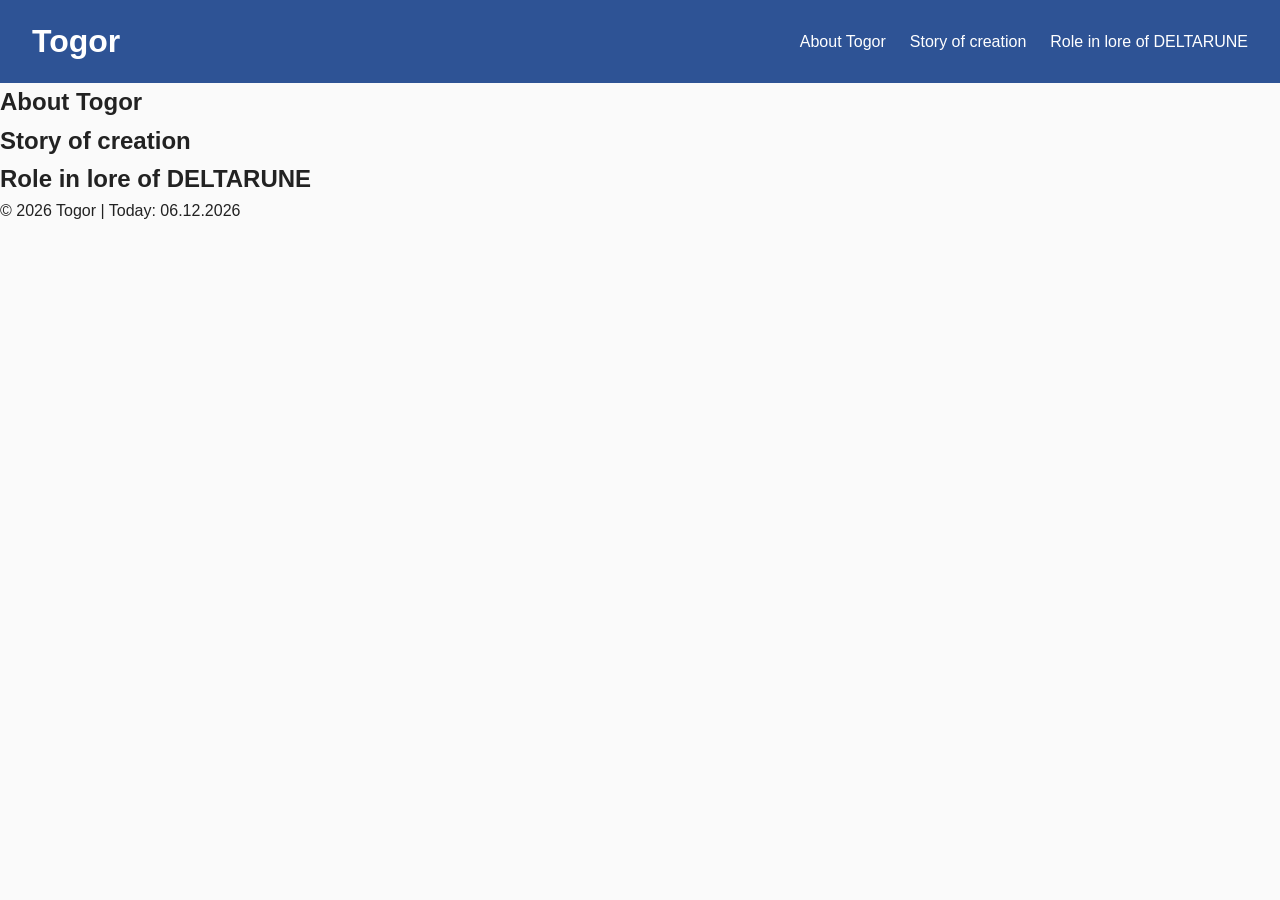
==== Togor.html @ 7e12034c "Grid-сетка + адаптивность + бургер-меню" ====
<!doctype HTML>
<HTML lang="ru">
<HEAD>
 <meta charset="utf-8">
 <meta name="viewport" content="width=device-width, initial-scale=1.0">
<TITLE>Togor</TITLE>
<link rel="stylesheet" href="Togor.css">
</HEAD>
<BODY>
 <header>
<h1>Togor</h1>
<button class="burger" id="burger-btn" aria-label="Открыть меню">
Меню ☰
</button>
<nav>
 <a href="#bio">About Togor</a>
 <a href="#story">Story of creation</a>
 <a href="#role">Role in lore of DELTARUNE</a>
</nav>
 </header>
<main>
 <section id="bio">
  <h2>About Togor</h2>
  <p> </p>
 </section>

 <section id="story">
  <h2>Story of creation</h2>
  <p> </p>
 </section>

 <section id="role">
  <h2>Role in lore of DELTARUNE</h2>
  <p> </p>
 </section>
</main>

<footer>
 <p>&copy; 2026 Togor | Today: <span id="today"></span></p>
</footer>
<script src="Togor.js"></script>
</BODY>
</HTML>
---- Togor.css ----
* {
 margin: 0;
 padding: 0;
 box-sizing: border-box;
}

body {
 font-family: "Segoe ui", Arial, sans-serif;
 line-height: 1.6;
 color: #222;
 background-color: #fafafa;
}

:root{
 --color-primary: #2e5395;
 --color-accent: #f2a154;
 --color-bg-light: #eaf1fb;
}

header {
 display: flex;
 justify-content: space-between;
  align-items: center;
  padding: 1rem 2rem;
  background-color: var(--color-primary);
  color: white;
}

nav{
  display: flex;
  gap: 1.5rem;
}

nav a{
   color: white;
  text-decoration: none;
  font-weight: 500;
}

projects-grid {
  display: grid;
  grid-template-columns: repeat(auto-fit, minmax(260px, 1fr));
  gap: 1.5rem;
}

.projects-grid article {
  flex: 1 1 280px;
  background: white;
  border-radius: 8px;
  padding: 1.5rem;
  box-shadow: 0 2px 8px rgba(0,0,0,0.08);
}

nav a.active {
  text-decoration: underline;
  color: var(--color-accent);
}

.burger {
  display: none;
  font-size: 1.8rem;
  background: none;
  border: none;
  color: white;
  cursor: pointer;
}

@media (max-width: 768px) {
  .burger {
    display: block;
  }

  nav {
    display: none;
    flex-direction: column;
    position: absolute;
    top: 60px;
    right: 0;
    background: var(--color-primary);
    width: 100%;
    padding: 1rem;
  }

  nav.open {
    display: flex;
  }
}
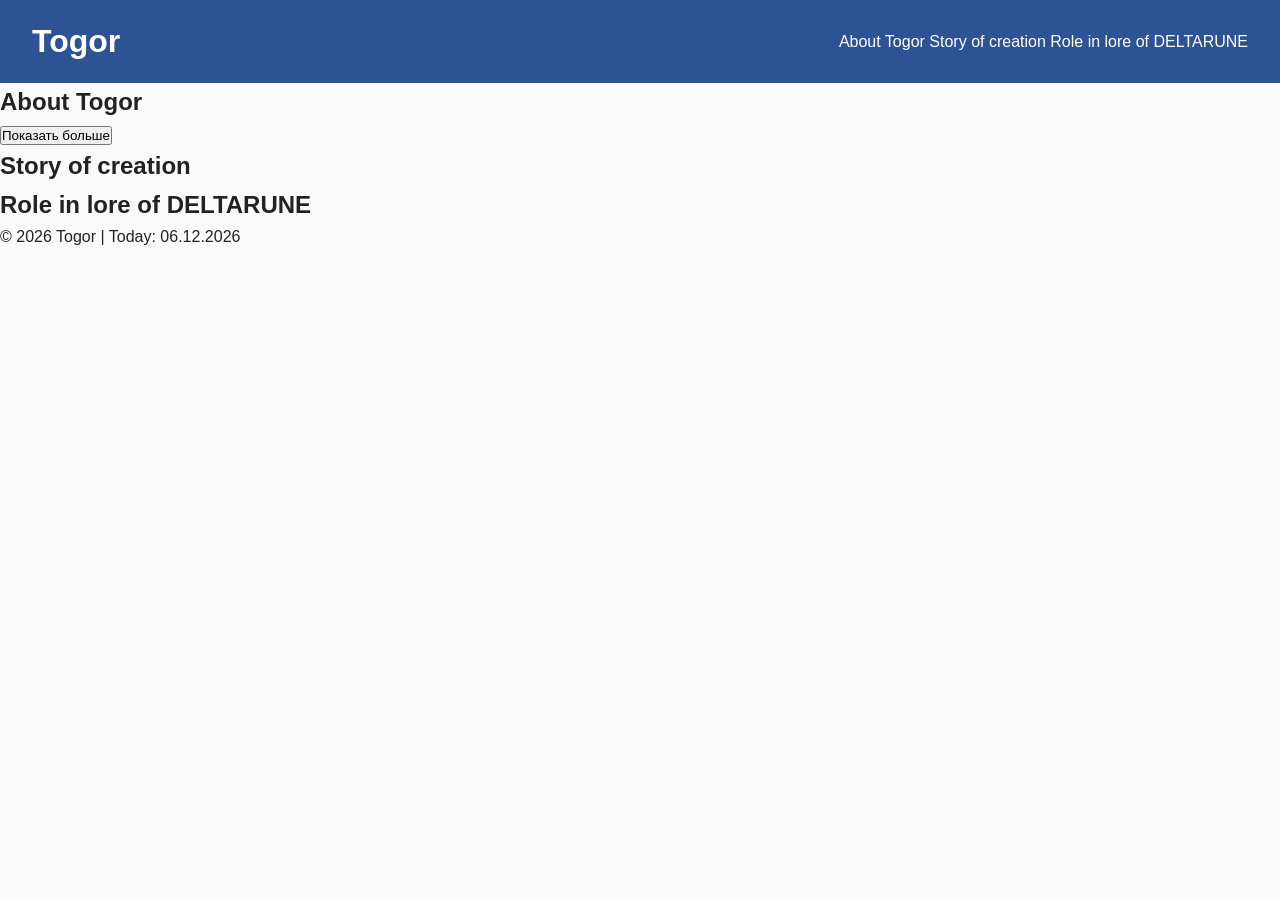
==== commit 63d08526: "Анимация навигационных ссылок и кнопка" ====
--- a/Togor.html
+++ b/Togor.html
@@ -22,6 +22,11 @@
  <section id="bio">
   <h2>About Togor</h2>
   <p> </p>
+  <div class="extra-info" id="extra-info">
+  <p>Дополнительный текст о себе, который раскрывается по клику...</p>
+</div>
+<button id="toggle-btn">Показать больше</button>
+
  </section>
 
  <section id="story">
--- a/Togor.css
+++ b/Togor.css
@@ -26,18 +26,15 @@
   color: white;
 }
 
-nav{
-  display: flex;
-  gap: 1.5rem;
-}
-
 nav a{
+  transition: color 2s ease;
    color: white;
   text-decoration: none;
   font-weight: 500;
+  
 }
 
-projects-grid {
+.projects-grid {
   display: grid;
   grid-template-columns: repeat(auto-fit, minmax(260px, 1fr));
   gap: 1.5rem;
@@ -85,3 +82,17 @@
     display: flex;
   }
 }
+
+nav a:hover {
+  color: var(--color-accent);
+}
+
+.extra-info {
+  max-height: 0;
+  overflow: hidden;
+  transition: max-height 0.4s ease;
+}
+
+.extra-info.expanded {
+  max-height: 500px;
+}
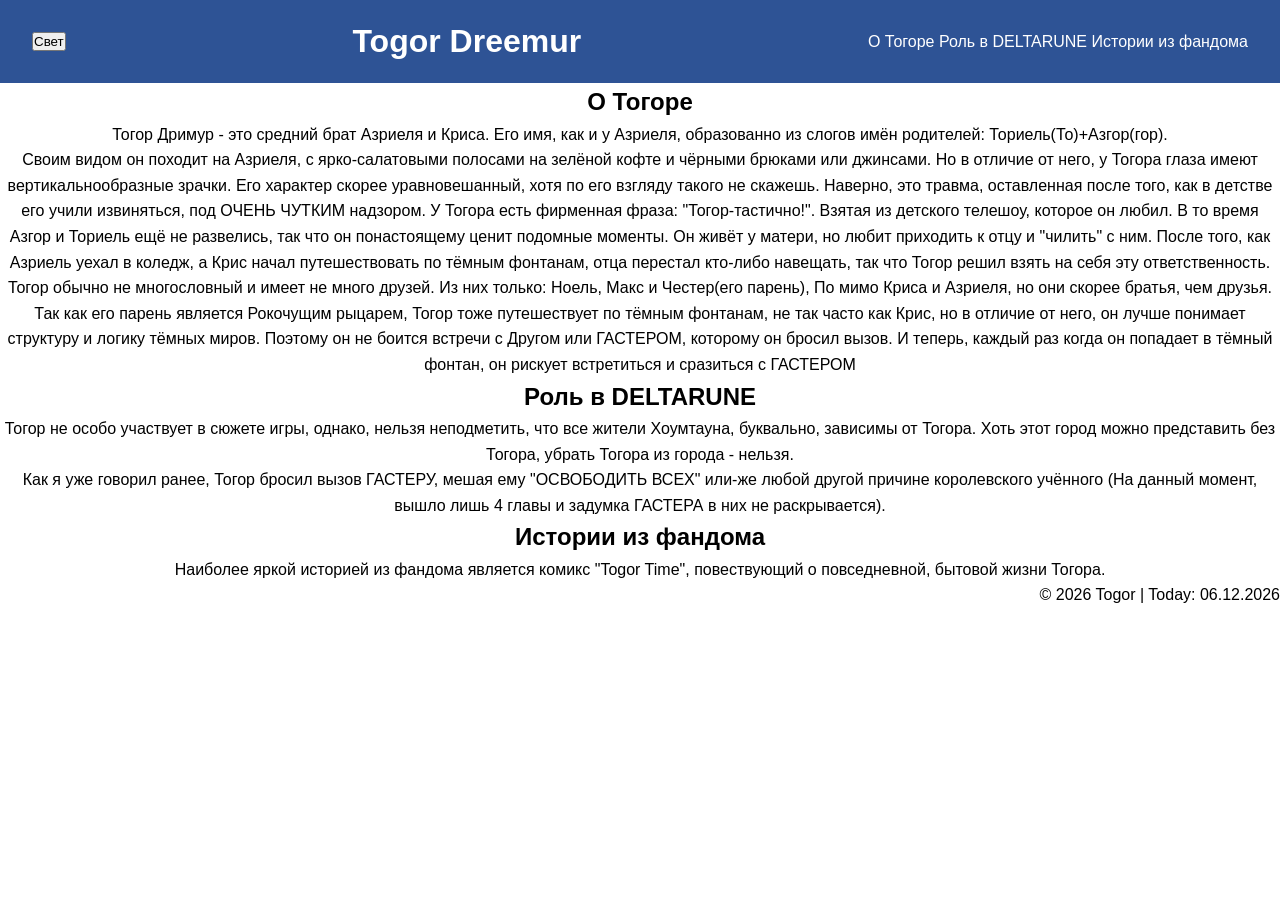
==== commit 8bf1994b: "Add files via upload" ====
--- a/Togor.html
+++ b/Togor.html
@@ -1,48 +1,82 @@
 <!doctype HTML>
 <HTML lang="ru">
 <HEAD>
+
  <meta charset="utf-8">
  <meta name="viewport" content="width=device-width, initial-scale=1.0">
-<TITLE>Togor</TITLE>
+
+ <TITLE>Togor</TITLE>
+
 <link rel="stylesheet" href="Togor.css">
+
 </HEAD>
 <BODY>
  <header>
-<h1>Togor</h1>
+  <button id="theme-toggle" aria-label="Переключить тему">Свет</button>
+
+  <h1><span id="HEAD"></span></h1>
+
 <button class="burger" id="burger-btn" aria-label="Открыть меню">
 Меню ☰
 </button>
+
 <nav>
- <a href="#bio">About Togor</a>
- <a href="#story">Story of creation</a>
- <a href="#role">Role in lore of DELTARUNE</a>
+ <a href="#bio"><span id="bio"></span></a>
+ <a href="#role"><span id="role"></span></a>
+ <a href="#story"><span id="story"></span></a>
 </nav>
  </header>
+
 <main>
+  <div class="about" id="about">
  <section id="bio">
-  <h2>About Togor</h2>
-  <p> </p>
-  <div class="extra-info" id="extra-info">
-  <p>Дополнительный текст о себе, который раскрывается по клику...</p>
-</div>
-<button id="toggle-btn">Показать больше</button>
+    <h2>О Тогоре</h2>
+  <p>Тогор Дримур - это средний брат Азриеля и Криса. Его имя, как и у Азриеля, образованно из слогов имён родителей: Ториель(То)+Азгор(гор).</p> 
+  <p>Своим видом он походит на Азриеля, с ярко-салатовыми полосами на зелёной кофте и чёрными брюками или джинсами. Но в отличие от него, у Тогора глаза имеют вертикальнообразные зрачки. Его характер скорее уравновешанный, хотя по его взгляду такого не скажешь. Наверно, это травма, оставленная после того, как в детстве его учили извиняться, под ОЧЕНЬ ЧУТКИМ надзором. У Тогора есть фирменная фраза: "Тогор-тастично!". Взятая из детского телешоу, которое он любил. В то время Азгор и Ториель ещё не развелись, так что он понастоящему ценит подомные моменты. Он живёт у матери, но любит приходить к отцу и "чилить" с ним. После того, как Азриель уехал в коледж, а Крис начал путешествовать по тёмным фонтанам, отца перестал кто-либо навещать, так что Тогор решил взять на себя эту ответственность.</p>
+  <p>Тогор обычно не многословный и имеет не много друзей. Из них только: Ноель, Макс и Честер(его парень), По мимо Криса и Азриеля, но они скорее братья, чем друзья.</p>
+  <p>Так как его парень является Рокочущим рыцарем, Тогор тоже путешествует по тёмным фонтанам, не так часто как Крис, но в отличие от него, он лучше понимает структуру и логику тёмных миров. Поэтому он не боится встречи с Другом или ГАСТЕРОМ, которому он бросил вызов. И теперь, каждый раз когда он попадает в тёмный фонтан, он рискует встретиться и сразиться с ГАСТЕРОМ</p>
+ </section>
 
+ <section id="role">
+    <h2>Роль в DELTARUNE</h2>
+  <p>Тогор не особо участвует в сюжете игры, однако, нельзя неподметить, что все жители Хоумтауна, буквально, зависимы от Тогора. Хоть этот город можно представить без Тогора, убрать Тогора из города - нельзя.</p>
+  <p>Как я уже говорил ранее, Тогор бросил вызов ГАСТЕРУ, мешая ему "ОСВОБОДИТЬ ВСЕХ" или-же любой другой причине королевского учённого (На данный момент, вышло лишь 4 главы и задумка ГАСТЕРА в них не раскрывается).</p>
  </section>
 
  <section id="story">
-  <h2>Story of creation</h2>
-  <p> </p>
+    <h2>Истории из фандома</h2>
+  <p>Наиболее яркой историей из фандома является комикс "Togor Time", повествующий о повседневной, бытовой жизни Тогора.</p>
+</section>
+</div>
+
+<div class="dark" id="dark">
+ <section id="bio">
+    <h2>Dark</h2>
+  <p>Доктор W.D. Gaster - является бывшим королевским учённым, предпологаемым отцом Санса и Папируса.</p>
+  <p>После инцидента во время предпологаемого эксперимента №17, он физически умер в "реальном" мире, слившись со вселенной, он выпал за пределы пространства и времени. Из-за чего, навсегда утратил свои внешний вид и речь.Теперь доктор W.D Gaster лишь наблюдает за действиями своего мира, иногда проводя свои эксперименты. Осознание этого - пугает.</p>
+  <p>Но хоть доктор и утратил свою физическую форму, иногда (в очень редких случаях) его можно найти. Пробегая мимо какой-нибудь стены, можно заметить совсем непреметную дверцу, как буд-то потерявшую свои цвета. За ней находится такая-же, бесцветная комната 8х8 метров. В ней, по середине, будет стоять сам ГАСТЕР. Его текущий вид оставляет желать лучшего, в его форме хоть и читаются человеческие черты, но из-за непропорцианального размера и, крайне, не устойчевого состояния, он предстаёт чем-то неизвестным, чем-то устрашающим, чем-то неживым, но существующим. В этой комнате доктор W.D.</p>
+  <p>В этой комнате, он ведёт себя довольно нейтрально, не показывая никакой реакции на ваши действия. Однако, при попытке подойти к нему, его лицо скорчится в неописуемой эмоции, то-ли в ужасе, то-ли в удивлении, то-ли в злорадствовании и, то-ли с криком, то-ли с чем, он исчезнет, растворится в пространстве, будто его и не было, не существовало. При попытке атакавать его, предмет просто пройдёт сквозь него, не нанеся хоть малеёшего повреждения.</p>
+  <p>Выйти из комнаты - можно, но как-только вы выйдите, вы не сможете обнаружить вход. Как будто её и не было вовсе, как будто её и не существовало вообще.</p>
  </section>
 
  <section id="role">
-  <h2>Role in lore of DELTARUNE</h2>
-  <p> </p>
+    <h2>Darker</h2>
+  <p>Друг - является совсем не изученной сущностью. Известно лишь, что она никогда не демонстрирует прямого контакта. Осознание того, что оно следит за вами, шокирует ваш мозг, будто бы Друг всегда наблюдал за вами, будто вы жертва и Друг уже готов вас поимать. Но не паникуйте, ещё не было зафиксированных случаев, когда Друг нападал на кого-то.</p>
+  <p>Оно имеет внешнесть кота (по словам одного из представителей "тёмных"), хотя сходства только в ушах и в наличии хвоста. Его тело не возможно описать, ведь Друг может менять её по собственному желанию. Его тело имеет 3 пары ног (Как у одного из амальгамет), хоть он не разу и не демонстрировал, что пользуется ими. Чаще всего, Друга не возможно увидеть, так как он прячется в темноте, в которой можно заметить лишь его выражение "морды", чаще всего это улыбка, хотя и не было замечено какой-либо другой мимики. Сказав ноги, я имел в виду, что они прикреплены к телу снизу (как у обычных существ), но до сих пор не известно, являются ли эти отростки такавыми.</p>
+  <p>Есть предположение что, Друг связан с W.D. Gaster's, но пока каких-либо подтверждений в пользу этой гипотезы не было.</p>
  </section>
+
+ <section id="story">
+  <h2>Yet Darker</h2>
+  <p>...</p>
+</section>
+</div>
 </main>
 
 <footer>
- <p>&copy; 2026 Togor | Today: <span id="today"></span></p>
+ <p class="right">&copy; 2026 Togor | Today: <span id="today"></span></p>
 </footer>
+
 <script src="Togor.js"></script>
 </BODY>
 </HTML>
--- a/Togor.css
+++ b/Togor.css
@@ -7,8 +7,8 @@
 body {
  font-family: "Segoe ui", Arial, sans-serif;
  line-height: 1.6;
- color: #222;
- background-color: #fafafa;
+ color: black;
+ background-color: white;
 }
 
 :root{
@@ -18,7 +18,7 @@
 }
 
 header {
- display: flex;
+ display:flex;
  justify-content: space-between;
   align-items: center;
   padding: 1rem 2rem;
@@ -26,8 +26,32 @@
   color: white;
 }
 
+h1{
+  color: white;
+}
+
+body.dark-theme h1{
+  color: #0e0e0e;
+}
+
+main{
+background-image: url('img/Togor/\(Togor\)Background.jpg');
+ background-repeat: no-repeat;
+ background-size: contain;
+ background-position: center;
+ text-align: center;
+}
+
+body.dark-theme main{
+  background-image: none;
+}
+
+.right{
+text-align: right;
+}
+
 nav a{
-  transition: color 2s ease;
+  transition: color 0.5s ease;
    color: white;
   text-decoration: none;
   font-weight: 500;
@@ -87,12 +111,46 @@
   color: var(--color-accent);
 }
 
-.extra-info {
+.about {
+  max-height: 500px;
+}
+
+.about.expanded {
+max-height: 0;
+  overflow: hidden;
+}
+
+.dark {
   max-height: 0;
   overflow: hidden;
-  transition: max-height 0.4s ease;
 }
 
-.extra-info.expanded {
+.dark.expanded {
   max-height: 500px;
 }
+
+body.dark-theme {
+  background-color: black;
+  background-image: url('img/Dark/Titan\ Eyes\ from\ DELTARUNE.jpg');
+  background-repeat: no-repeat;
+ background-position: bottom center;
+ background-size: contain;
+  color: #eaeaea;
+}
+
+body.dark-theme header {
+  background-color: #0e0e0e;
+  padding: 1rem 2rem;
+}
+
+body.dark-theme .projects-grid article {
+  background-color: #0d0d0d;
+  color: #eaeaea;
+}
+
+.error {
+  display: block;
+  color: #d33;
+  font-size: 0.85rem;
+  min-height: 1.2em;
+}
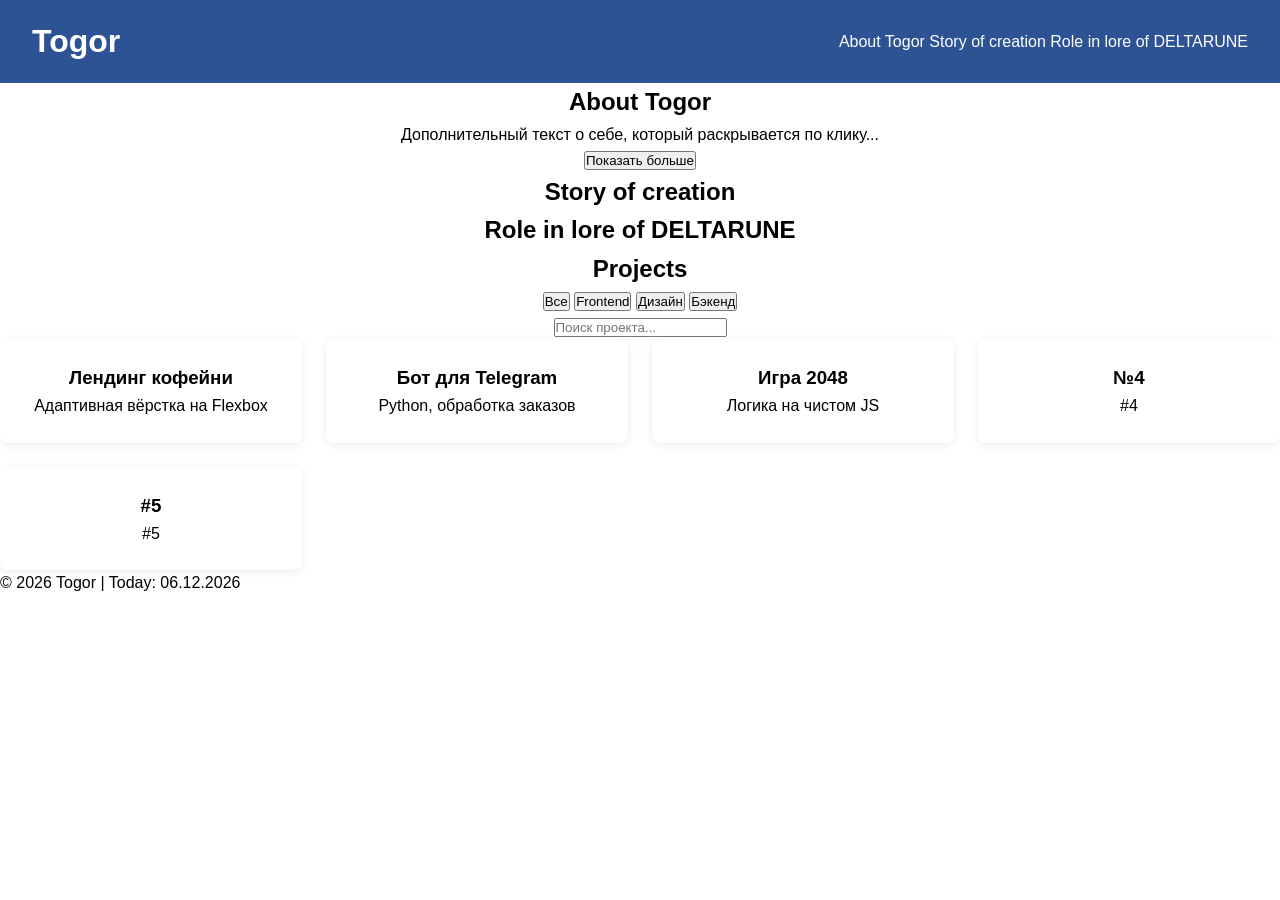
==== commit f9af3342: "Массив + фильтрация" ====
--- a/Togor.html
+++ b/Togor.html
@@ -1,82 +1,63 @@
 <!doctype HTML>
 <HTML lang="ru">
 <HEAD>
-
  <meta charset="utf-8">
  <meta name="viewport" content="width=device-width, initial-scale=1.0">
-
- <TITLE>Togor</TITLE>
-
+<TITLE>Togor</TITLE>
 <link rel="stylesheet" href="Togor.css">
-
 </HEAD>
 <BODY>
  <header>
-  <button id="theme-toggle" aria-label="Переключить тему">Свет</button>
-
-  <h1><span id="HEAD"></span></h1>
-
+<h1>Togor</h1>
 <button class="burger" id="burger-btn" aria-label="Открыть меню">
 Меню ☰
 </button>
-
 <nav>
- <a href="#bio"><span id="bio"></span></a>
- <a href="#role"><span id="role"></span></a>
- <a href="#story"><span id="story"></span></a>
+ <a href="#bio">About Togor</a>
+ <a href="#story">Story of creation</a>
+ <a href="#role">Role in lore of DELTARUNE</a>
 </nav>
  </header>
+<main>
+ <section id="bio">
+  <h2>About Togor</h2>
+  <p> </p>
+  <div class="extra-info" id="extra-info">
+  <p>Дополнительный текст о себе, который раскрывается по клику...</p>
+</div>
+<button id="toggle-btn">Показать больше</button>
 
-<main>
-  <div class="about" id="about">
- <section id="bio">
-    <h2>О Тогоре</h2>
-  <p>Тогор Дримур - это средний брат Азриеля и Криса. Его имя, как и у Азриеля, образованно из слогов имён родителей: Ториель(То)+Азгор(гор).</p> 
-  <p>Своим видом он походит на Азриеля, с ярко-салатовыми полосами на зелёной кофте и чёрными брюками или джинсами. Но в отличие от него, у Тогора глаза имеют вертикальнообразные зрачки. Его характер скорее уравновешанный, хотя по его взгляду такого не скажешь. Наверно, это травма, оставленная после того, как в детстве его учили извиняться, под ОЧЕНЬ ЧУТКИМ надзором. У Тогора есть фирменная фраза: "Тогор-тастично!". Взятая из детского телешоу, которое он любил. В то время Азгор и Ториель ещё не развелись, так что он понастоящему ценит подомные моменты. Он живёт у матери, но любит приходить к отцу и "чилить" с ним. После того, как Азриель уехал в коледж, а Крис начал путешествовать по тёмным фонтанам, отца перестал кто-либо навещать, так что Тогор решил взять на себя эту ответственность.</p>
-  <p>Тогор обычно не многословный и имеет не много друзей. Из них только: Ноель, Макс и Честер(его парень), По мимо Криса и Азриеля, но они скорее братья, чем друзья.</p>
-  <p>Так как его парень является Рокочущим рыцарем, Тогор тоже путешествует по тёмным фонтанам, не так часто как Крис, но в отличие от него, он лучше понимает структуру и логику тёмных миров. Поэтому он не боится встречи с Другом или ГАСТЕРОМ, которому он бросил вызов. И теперь, каждый раз когда он попадает в тёмный фонтан, он рискует встретиться и сразиться с ГАСТЕРОМ</p>
+ </section>
+
+ <section id="story">
+  <h2>Story of creation</h2>
+  <p> </p>
  </section>
 
  <section id="role">
-    <h2>Роль в DELTARUNE</h2>
-  <p>Тогор не особо участвует в сюжете игры, однако, нельзя неподметить, что все жители Хоумтауна, буквально, зависимы от Тогора. Хоть этот город можно представить без Тогора, убрать Тогора из города - нельзя.</p>
-  <p>Как я уже говорил ранее, Тогор бросил вызов ГАСТЕРУ, мешая ему "ОСВОБОДИТЬ ВСЕХ" или-же любой другой причине королевского учённого (На данный момент, вышло лишь 4 главы и задумка ГАСТЕРА в них не раскрывается).</p>
+  <h2>Role in lore of DELTARUNE</h2>
+  <p> </p>
  </section>
 
- <section id="story">
-    <h2>Истории из фандома</h2>
-  <p>Наиболее яркой историей из фандома является комикс "Togor Time", повествующий о повседневной, бытовой жизни Тогора.</p>
-</section>
+ <section id="projects">
+  <h2>Projects</h2>
+
+  <div class="filters">
+  <button data-filter="all" class="active">Все</button>
+  <button data-filter="frontend">Frontend</button>
+  <button data-filter="design">Дизайн</button>
+  <button data-filter="backend">Бэкенд</button>
 </div>
 
-<div class="dark" id="dark">
- <section id="bio">
-    <h2>Dark</h2>
-  <p>Доктор W.D. Gaster - является бывшим королевским учённым, предпологаемым отцом Санса и Папируса.</p>
-  <p>После инцидента во время предпологаемого эксперимента №17, он физически умер в "реальном" мире, слившись со вселенной, он выпал за пределы пространства и времени. Из-за чего, навсегда утратил свои внешний вид и речь.Теперь доктор W.D Gaster лишь наблюдает за действиями своего мира, иногда проводя свои эксперименты. Осознание этого - пугает.</p>
-  <p>Но хоть доктор и утратил свою физическую форму, иногда (в очень редких случаях) его можно найти. Пробегая мимо какой-нибудь стены, можно заметить совсем непреметную дверцу, как буд-то потерявшую свои цвета. За ней находится такая-же, бесцветная комната 8х8 метров. В ней, по середине, будет стоять сам ГАСТЕР. Его текущий вид оставляет желать лучшего, в его форме хоть и читаются человеческие черты, но из-за непропорцианального размера и, крайне, не устойчевого состояния, он предстаёт чем-то неизвестным, чем-то устрашающим, чем-то неживым, но существующим. В этой комнате доктор W.D.</p>
-  <p>В этой комнате, он ведёт себя довольно нейтрально, не показывая никакой реакции на ваши действия. Однако, при попытке подойти к нему, его лицо скорчится в неописуемой эмоции, то-ли в ужасе, то-ли в удивлении, то-ли в злорадствовании и, то-ли с криком, то-ли с чем, он исчезнет, растворится в пространстве, будто его и не было, не существовало. При попытке атакавать его, предмет просто пройдёт сквозь него, не нанеся хоть малеёшего повреждения.</p>
-  <p>Выйти из комнаты - можно, но как-только вы выйдите, вы не сможете обнаружить вход. Как будто её и не было вовсе, как будто её и не существовало вообще.</p>
+<input type="text" id="search-input" placeholder="Поиск проекта...">
+
+  <div class="projects-grid" id="projects-grid"></div>
  </section>
-
- <section id="role">
-    <h2>Darker</h2>
-  <p>Друг - является совсем не изученной сущностью. Известно лишь, что она никогда не демонстрирует прямого контакта. Осознание того, что оно следит за вами, шокирует ваш мозг, будто бы Друг всегда наблюдал за вами, будто вы жертва и Друг уже готов вас поимать. Но не паникуйте, ещё не было зафиксированных случаев, когда Друг нападал на кого-то.</p>
-  <p>Оно имеет внешнесть кота (по словам одного из представителей "тёмных"), хотя сходства только в ушах и в наличии хвоста. Его тело не возможно описать, ведь Друг может менять её по собственному желанию. Его тело имеет 3 пары ног (Как у одного из амальгамет), хоть он не разу и не демонстрировал, что пользуется ими. Чаще всего, Друга не возможно увидеть, так как он прячется в темноте, в которой можно заметить лишь его выражение "морды", чаще всего это улыбка, хотя и не было замечено какой-либо другой мимики. Сказав ноги, я имел в виду, что они прикреплены к телу снизу (как у обычных существ), но до сих пор не известно, являются ли эти отростки такавыми.</p>
-  <p>Есть предположение что, Друг связан с W.D. Gaster's, но пока каких-либо подтверждений в пользу этой гипотезы не было.</p>
- </section>
-
- <section id="story">
-  <h2>Yet Darker</h2>
-  <p>...</p>
-</section>
-</div>
 </main>
 
 <footer>
- <p class="right">&copy; 2026 Togor | Today: <span id="today"></span></p>
+ <p>&copy; 2026 Togor | Today: <span id="today"></span></p>
 </footer>
-
 <script src="Togor.js"></script>
 </BODY>
 </HTML>
